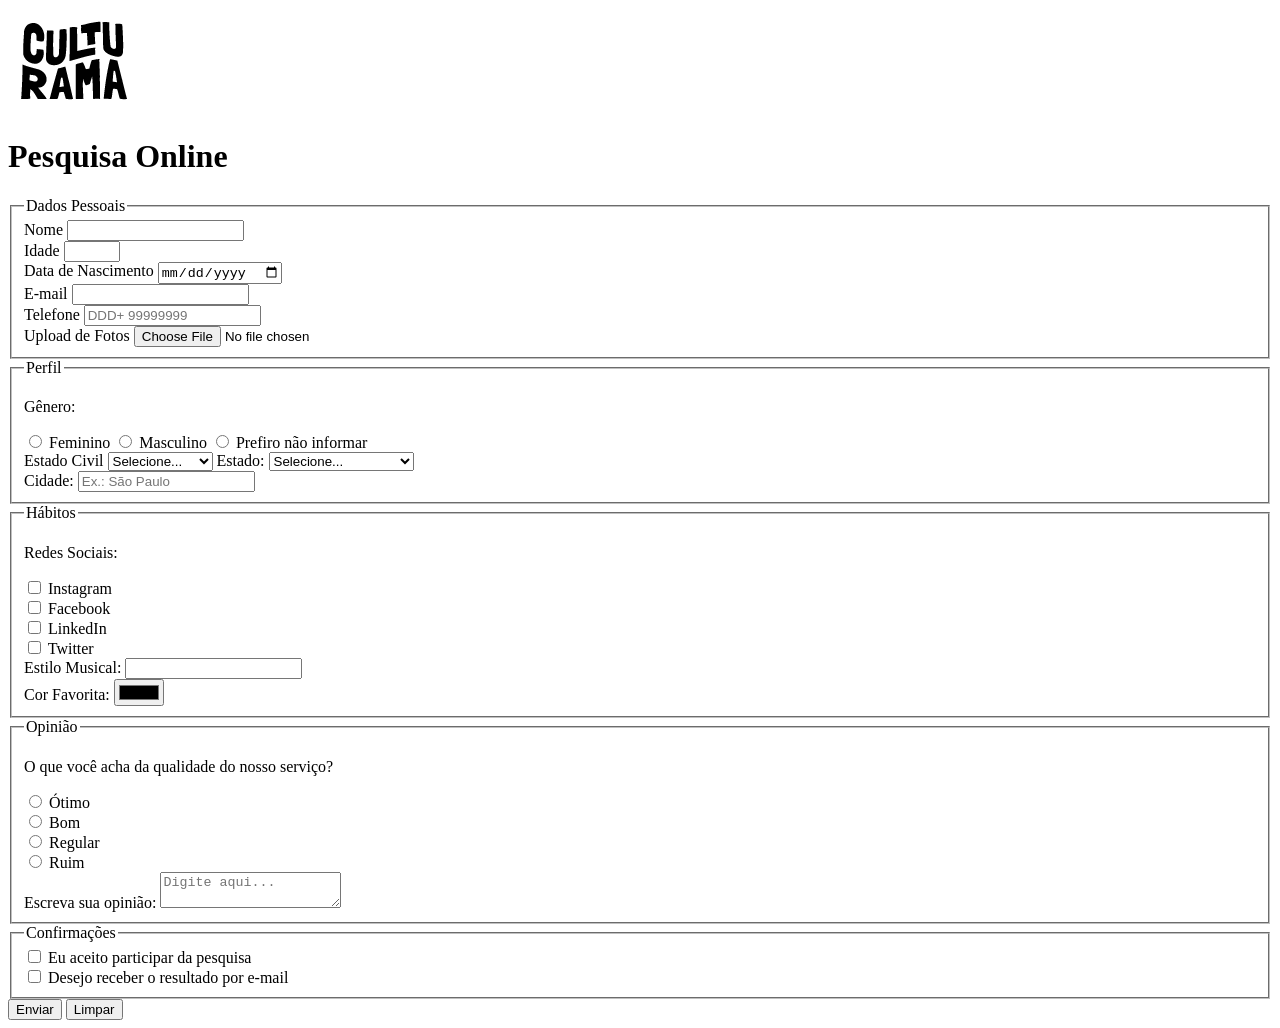
==== index.html @ b5510921 "Adiciona familias de fontes" ====
<!DOCTYPE html>
<html lang="pt-BR">
<head>
    <meta charset="UTF-8">
    <meta name="viewport" content="width=device-width, initial-scale=1.0">
    <link rel="icon" href="img/culturama-favico.png">
    <link rel="stylesheet" href="css/style.css">
    <link rel="preconnect" href="https://fonts.googleapis.com">
    <link rel="preconnect" href="https://fonts.gstatic.com" crossorigin>
    <link href="https://fonts.googleapis.com/css2?family=Fjalla+One&family=Work+Sans&display=swap" rel="stylesheet">

    <title>Pesquisa Culturama</title>
</head>
<body>
    <header>
        <img src="img/logo-culturama.png" alt="Logo Culturama">
        <h1>Pesquisa Online</h1>
    </header>
    <section> 
        <form action="" method="get">
            <fieldset>
                <legend>Dados Pessoais </legend>
                 <!-- DADOS PESSOAIS -->
            <label for="name">Nome</label>
            <input id="name" type="text" name="userName" required>
             <br>
            <label for="age">Idade</label>
            <input id="age" type="number" name="age" min="12" max="100"  required>
            <br>
            <label for="birthDate">Data de Nascimento</label>
            <input id="birthDate" type="date" name="userBirthDate">
             <br>
            <label for="email">E-mail</label>
            <input id="email" type="email" name="userEmail" required>
             <br>
            <label for="phoneNumber">Telefone</label>
            <input id="phoneNumber" type="tel" name="userPhoneNumber" pattern="[0-9] {11}" placeholder="DDD+ 99999999">
            <br>
            <label for="image">Upload de Fotos</label> 
            <input id="image" type="file" accept="image/*" name="userImage">
            </fieldset>

            <fieldset>
                <legend>Perfil</legend>
            
                 <p>Gênero:</p>
                <input id="fem" type="radio" name="userGender" value="Feminino">
                <label for="fem">Feminino</label>
                <input id="masc" type="radio" name="userGender" value="Masculino">
                <label for="masc">Masculino</label>
                <input id="notInformed" type="radio" name="userGender" value="notInformed">
                <label for="notInformed">Prefiro não informar</label>
                <br>

                <label for="maritalStatus">Estado Civil</label>
                <select id="maritalStatus" name="userMaritalStatus">
                    <option value="notInformed">Selecione...</option>
                    <option value="solteiro">Solteiro(a)</option>
                    <option value="casado">Casado(a)</option>
                    <option value="divorciado">Divorciado(a)</option>
                    <option value="uniao estavel">União Estável</option>
                </select>

                <label for="state">Estado:</label>
                <select id="state" name="userState">
                   <option value="notInformed">Selecione...</option>
                   <option value="Acre">Acre</option>
                   <option value="Alagoas">Alagoas</option>
                   <option value="Amapá">Amapá</option>
                   <option value="Amazonas">Amazonas</option>
                   <option value="Bahia">Bahia</option>
                   <option value="Ceará">Ceará</option>
                   <option value="Distrito Federal">Distrito Federal</option>
                   <option value="Espirito Santo">Espirito Santo</option>
                   <option value="Goiás">Goiás</option>
                   <option value="Maranhão">Maranhão</option>
                   <option value="Mato Grosso do Sul">Mato Grosso do Sul</option>
                   <option value="Mato Grosso">Mato Grosso</option>
                   <option value="Minas Gerais">Minas Gerais</option>
                   <option value="Pará">Pará</option>
                   <option value="Paraíba">Paraíba</option>
                   <option value="Paraná">Paraná</option>
                   <option value="Pernambuco">Pernambuco</option>
                   <option value="Piauí">Piauí</option>
                   <option value="Rio de Janeiro">Rio de Janeiro</option>
                   <option value="Rio Grande do Norte">Rio Grande do Norte</option>
                   <option value="Rio Grande do Sul">Rio Grande do Sul</option>
                   <option value="Rondônia">Rondônia</option>
                   <option value="Roraima">Roraima</option>
                   <option value="Santa Catarina">Santa Catarina</option>
                   <option value="São Paulo">São Paulo</option>
                   <option value="Sergipe">Sergipe</option>
                   <option value="Tocantins">Tocantins</option>
                 </select>
                <br>
                <label for="city">Cidade:</label>
                <input id="city" type="text" name="userCity" autocomplete="address-level2" placeholder="Ex.: São Paulo">

            </fieldset>

            <fieldset>
                <legend>Hábitos</legend>
                <p>Redes Sociais:</p>
                <input id="instagram" type="checkbox" name="social" value="instagram">
                <label for="instagram">Instagram</label>
                <br>
                <input id="facebook" type="checkbox" name="social" value="facebook">
                <label for="facebook">Facebook</label>
                <br>
                <input id="linkedin" type="checkbox" name="social" value="linkedin">
                <label for="linkedin">LinkedIn</label>
                <br>
                <input id="twitter" type="checkbox" name="social" value="twitter">
                <label for="twitter">Twitter</label>
                <br>

                <label for="musicStyle">Estilo Musical:</label>
                <input list="styleTypes" id="musicStyle" name="userMusicStyle" type="text">
                <datalist id="styleTypes">
                    <option value="Rock">Rock</option>
                    <option value="Pop">Pop</option>
                    <option value="Samba">Samba</option>
                    <option value="Sertanejo">Sertanejo</option>
                </datalist>
                <br>

                <label for="favoriteColor">Cor Favorita:</label>
                <input type="color" id="favoriteColor" name="userFavoriteColor">
            </fieldset>

            <fieldset>
                <legend>Opinião</legend>
                <p>O que você acha da qualidade do nosso serviço?</p>

                <input type="radio" id="otimo" name="userServiceOption" value="otimo">
                <label for="otimo">Ótimo</label>
                <br>
                <input type="radio" id="bom" name="userServiceOption" value="bom">
                <label for="bom">Bom</label>
                <br>
                <input type="radio" id="regular" name="userServiceOption" value="regular">
                <label for="regular">Regular</label>
                <br>
                <input type="radio" id="ruim" name="userServiceOption" value="ruim">
                <label for="ruim">Ruim</label>
                <br>

                <label for="comment">Escreva sua opinião:</label>
                <textarea id="comment" name="userComment"  placeholder="Digite aqui..."></textarea>
            </fieldset>

            <fieldset>
                <legend>Confirmações</legend>
                <input type="checkbox" name="userLgpd" id="userLgpdTerm" value="accepted" required>
                <label for="userLgpdTerm">Eu aceito participar da pesquisa</label>
                 <br>
                <input type="checkbox" name="userGetResult" id="getResult" value="accepted">
                <label for="getResult">Desejo receber o resultado por e-mail</label>
            </fieldset>



            
            <button type="submit">Enviar</button>
            <button type="reset">Limpar</button>

        </form>
    </section>


</body>
</html>
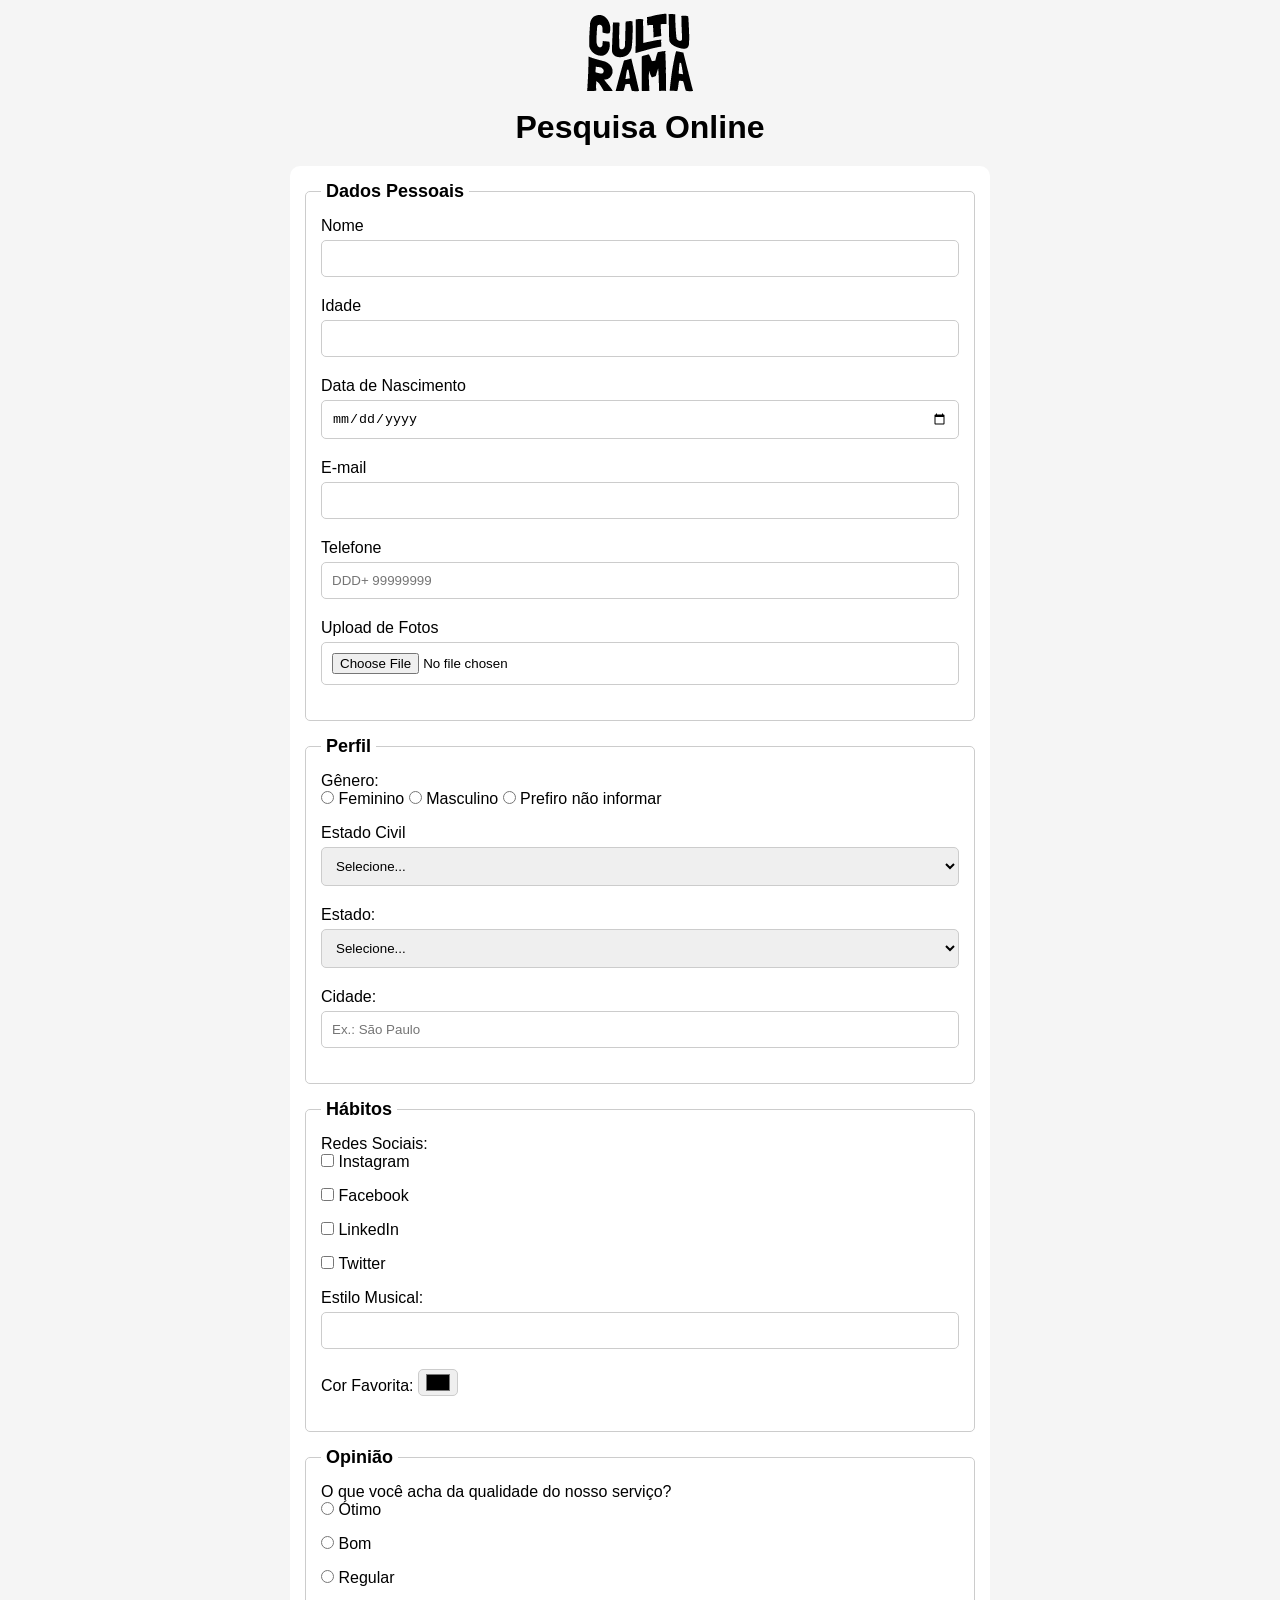
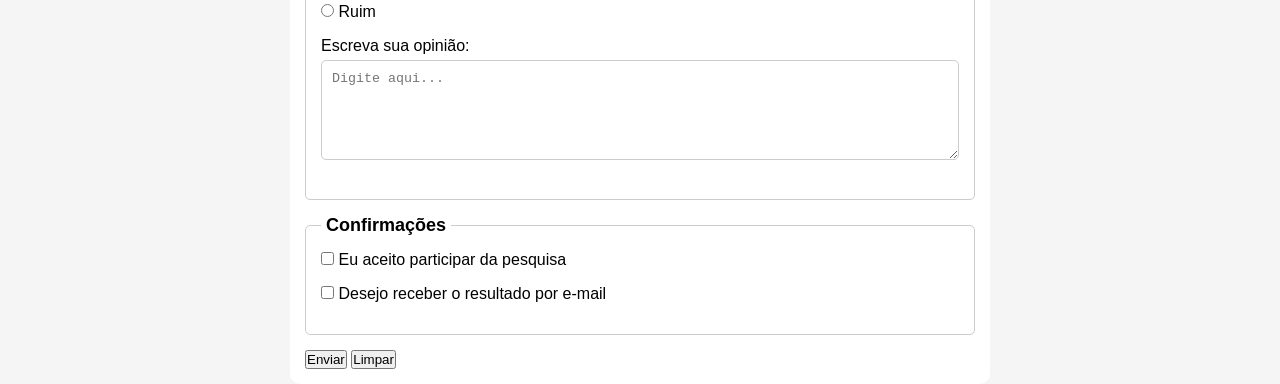
==== commit 5233de68: "Adiciona estilos" ====
--- a/index.html
+++ b/index.html
@@ -12,7 +12,8 @@
     <title>Pesquisa Culturama</title>
 </head>
 <body>
-    <header>
+    <main>
+        <header>
         <img src="img/logo-culturama.png" alt="Logo Culturama">
         <h1>Pesquisa Online</h1>
     </header>
@@ -166,6 +167,8 @@
 
         </form>
     </section>
+    </main>
+    
 
 
 </body>
--- a/css/style.css
+++ b/css/style.css
@@ -0,0 +1,71 @@
+*{
+    margin: 0;
+    padding: 0;
+    box-sizing: border-box;
+}
+
+body{
+    background-color: #f5f5f5;  
+    font-family: "Work Sans", sans-serif;
+}
+
+main{
+    width: 100%;
+    max-width: 700px;
+    margin: 0 auto;
+}
+
+header{
+    text-align: center;
+    margin-bottom: 20px;
+}
+
+h1{
+    font-family: Fjalla One, sans-serif;
+}
+
+form{
+    background-color:#ffffff;
+    padding: 15px;
+    border-radius: 10px;
+}
+fieldset{
+    padding:15px;
+    border: 1px solid #cccccc;
+    border-radius: 5px;
+    margin-bottom: 15px;
+}
+
+legend{
+    font-weight: bold;
+    font-size: 18px;
+    padding: 0 5px;
+}
+
+label{
+    display: inline-block;
+    margin-bottom: 5px;
+}
+
+input, select, textarea{
+    width: 100%;
+    padding: 10px;
+    margin-bottom: 20px;
+    border: 1px solid #cccccc;
+    border-radius: 5px;
+}
+
+textarea{
+    min-height: 100px;
+}
+
+input[type="radio"],
+input[type="checkbox"]{
+    width: auto;
+    
+}
+
+input[type="color"]{
+    width: 40px;
+    padding: 0 5px;
+}
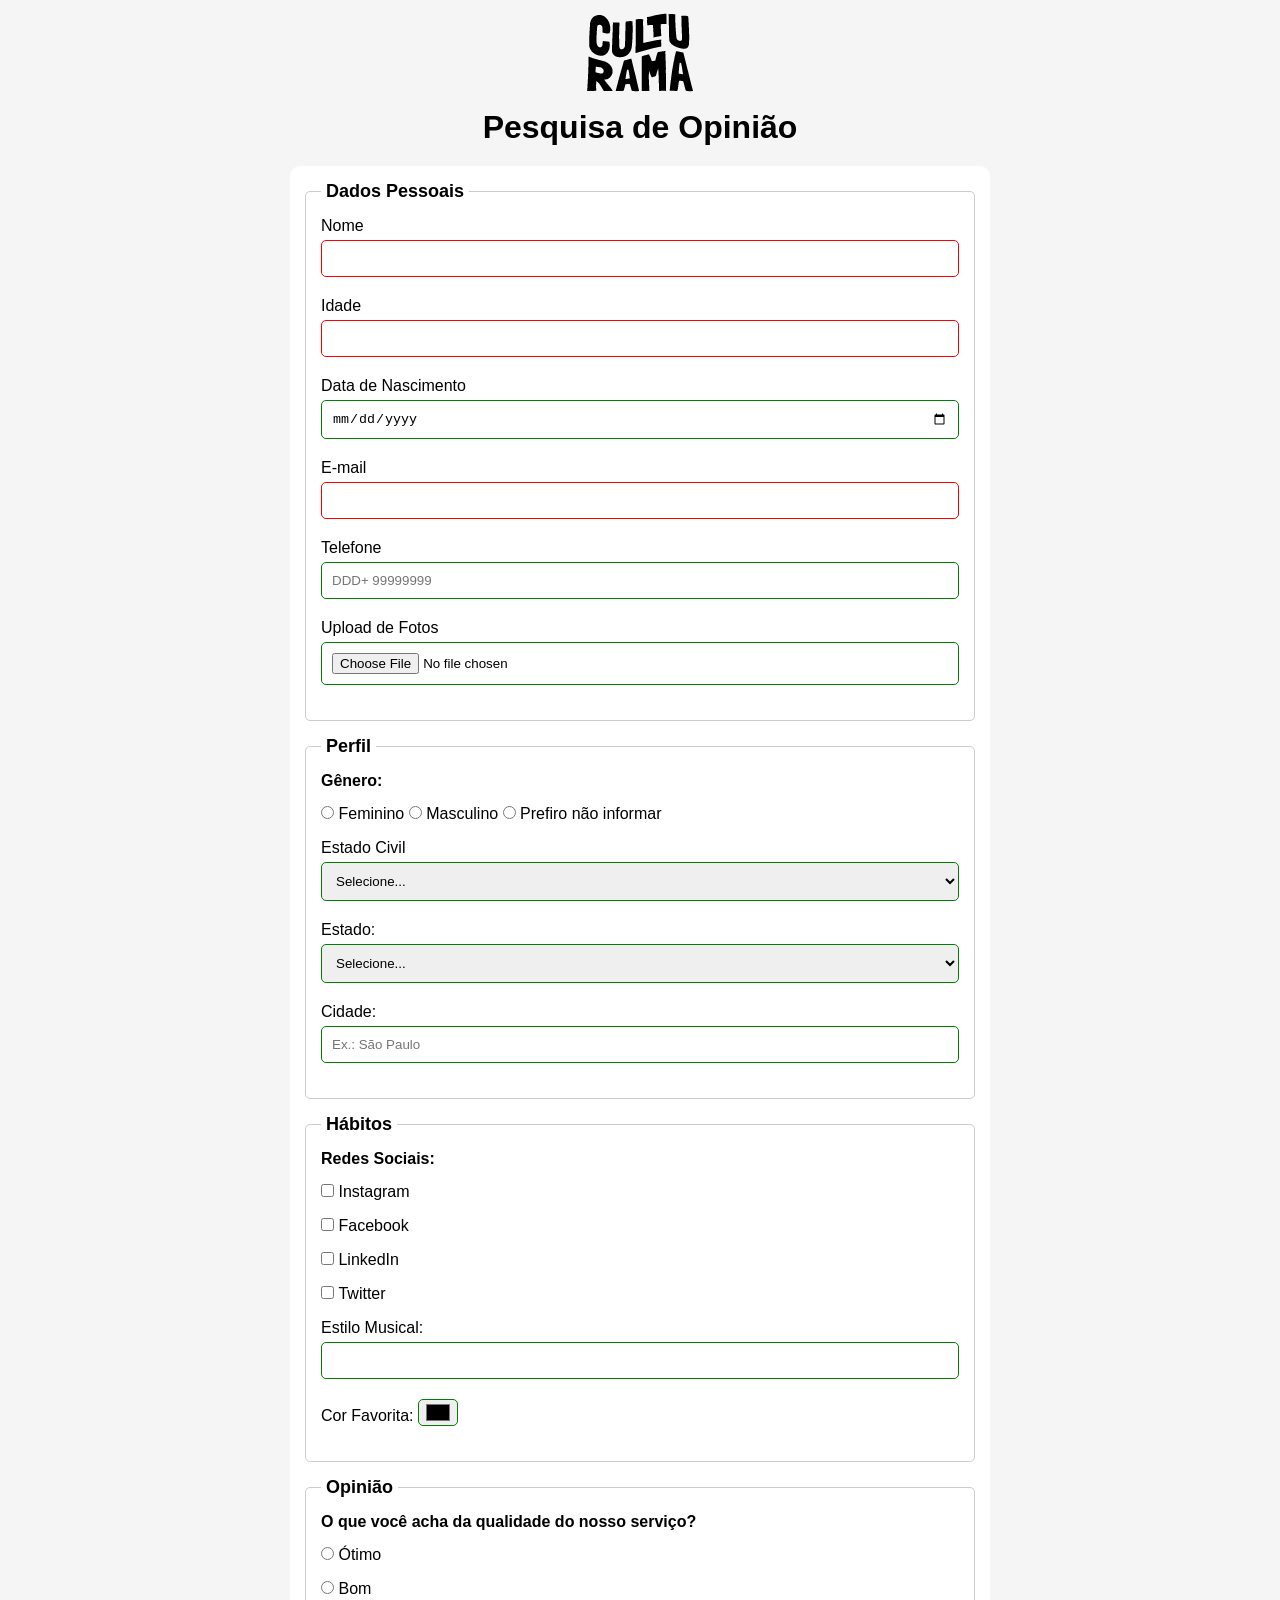
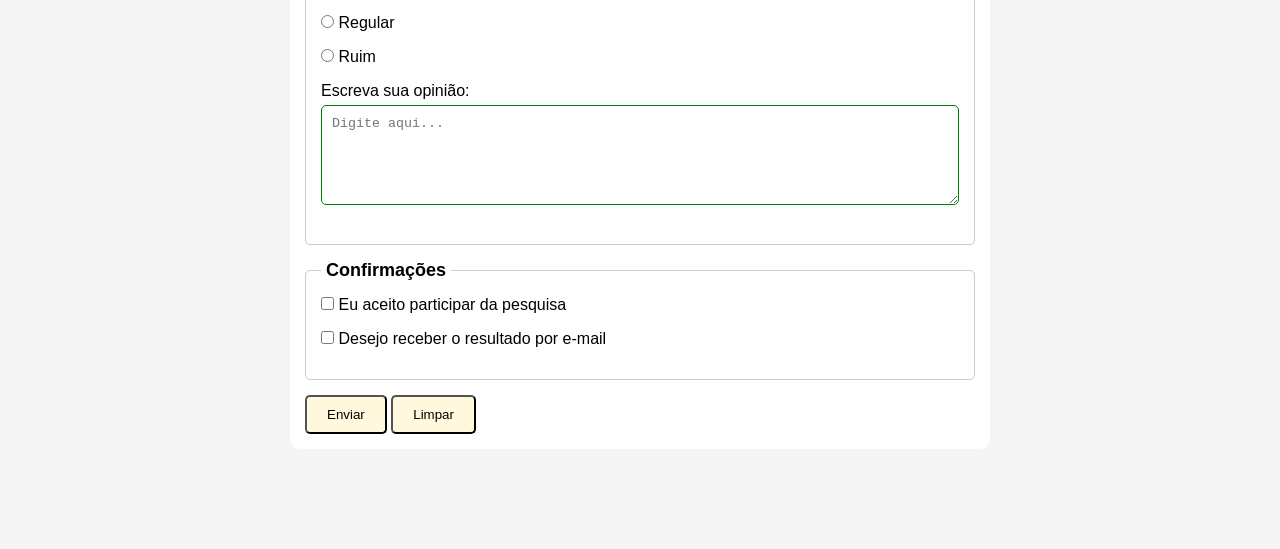
==== commit 1d9c9155: "Adiciona estilos" ====
--- a/index.html
+++ b/index.html
@@ -15,7 +15,7 @@
     <main>
         <header>
         <img src="img/logo-culturama.png" alt="Logo Culturama">
-        <h1>Pesquisa Online</h1>
+        <h1>Pesquisa de Opinião</h1>
     </header>
     <section> 
         <form action="" method="get">
--- a/css/style.css
+++ b/css/style.css
@@ -28,6 +28,7 @@
     background-color:#ffffff;
     padding: 15px;
     border-radius: 10px;
+    margin-bottom: 100px;
 }
 fieldset{
     padding:15px;
@@ -45,6 +46,11 @@
 label{
     display: inline-block;
     margin-bottom: 5px;
+}
+
+p{
+    margin-bottom: 15px;
+    font-weight: bold;
 }
 
 input, select, textarea{
@@ -68,4 +74,33 @@
 input[type="color"]{
     width: 40px;
     padding: 0 5px;
+}
+
+input:invalid,
+select:invalid,
+textarea:invalid {
+  border-color: red;
+}
+
+input:valid,
+select:valid,
+textarea:valid {
+  border-color: green;
+}
+
+button{
+    background-color:cornsilk;
+    color: black;
+    padding: 10px 20px;
+    border: 1 px solid #cccccc;
+    border-radius: 5px;
+    cursor: pointer; 
+}
+
+button[type="submit"]:hover{
+    background-color: #45a049;
+}
+
+button[type="reset"]:hover{
+    background-color: #f44336;
 }
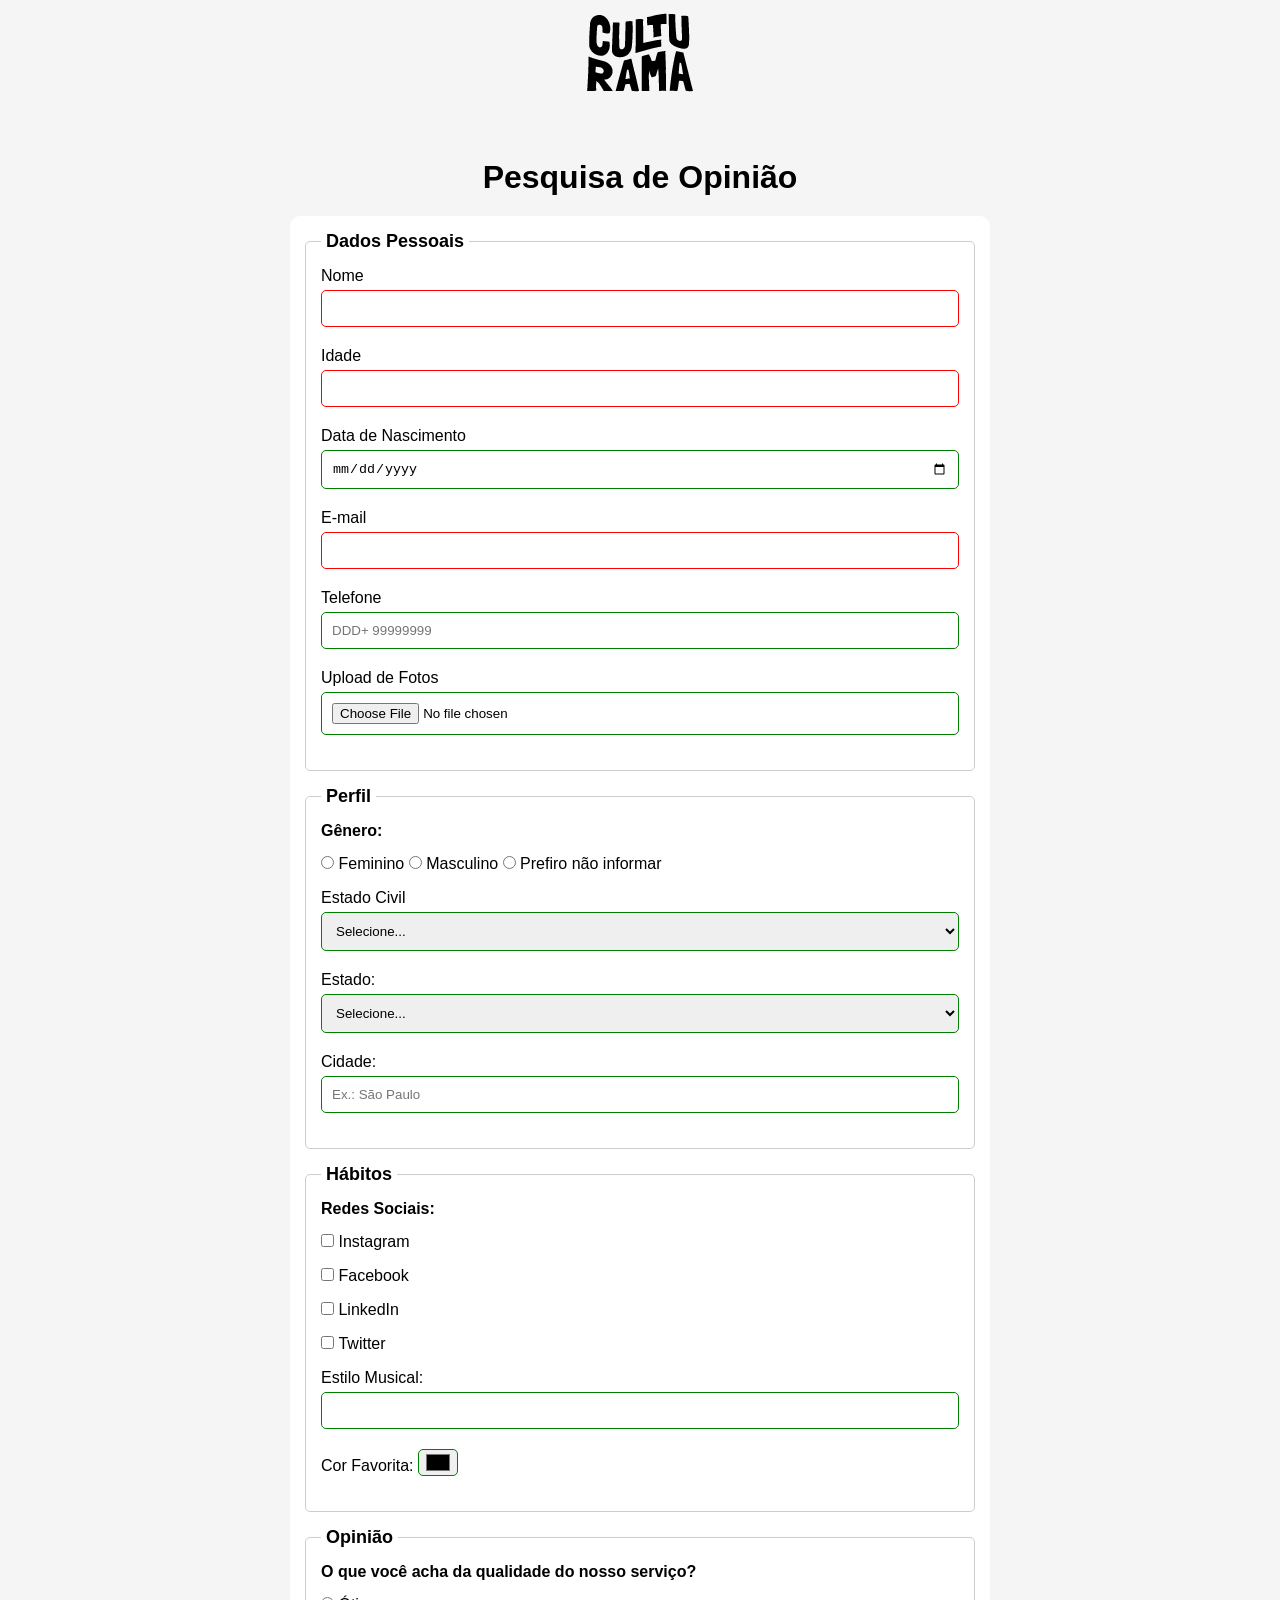
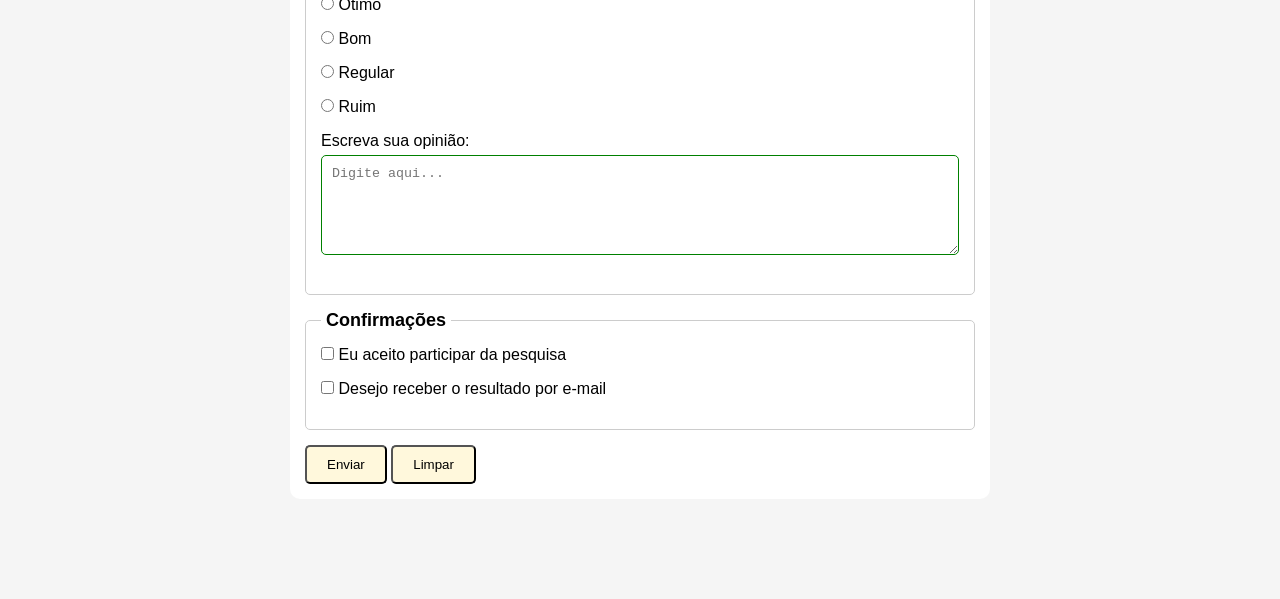
==== commit b5cd735d: "Adiciona pagina de sucesso" ====
--- a/index.html
+++ b/index.html
@@ -18,7 +18,7 @@
         <h1>Pesquisa de Opinião</h1>
     </header>
     <section> 
-        <form action="" method="get">
+        <form action="sucesso.html" method="post">
             <fieldset>
                 <legend>Dados Pessoais </legend>
                  <!-- DADOS PESSOAIS -->
--- a/css/style.css
+++ b/css/style.css
@@ -103,4 +103,9 @@
 
 button[type="reset"]:hover{
     background-color: #f44336;
+}
+
+h1{
+    text-align: center;
+    margin-top: 50px;
 }
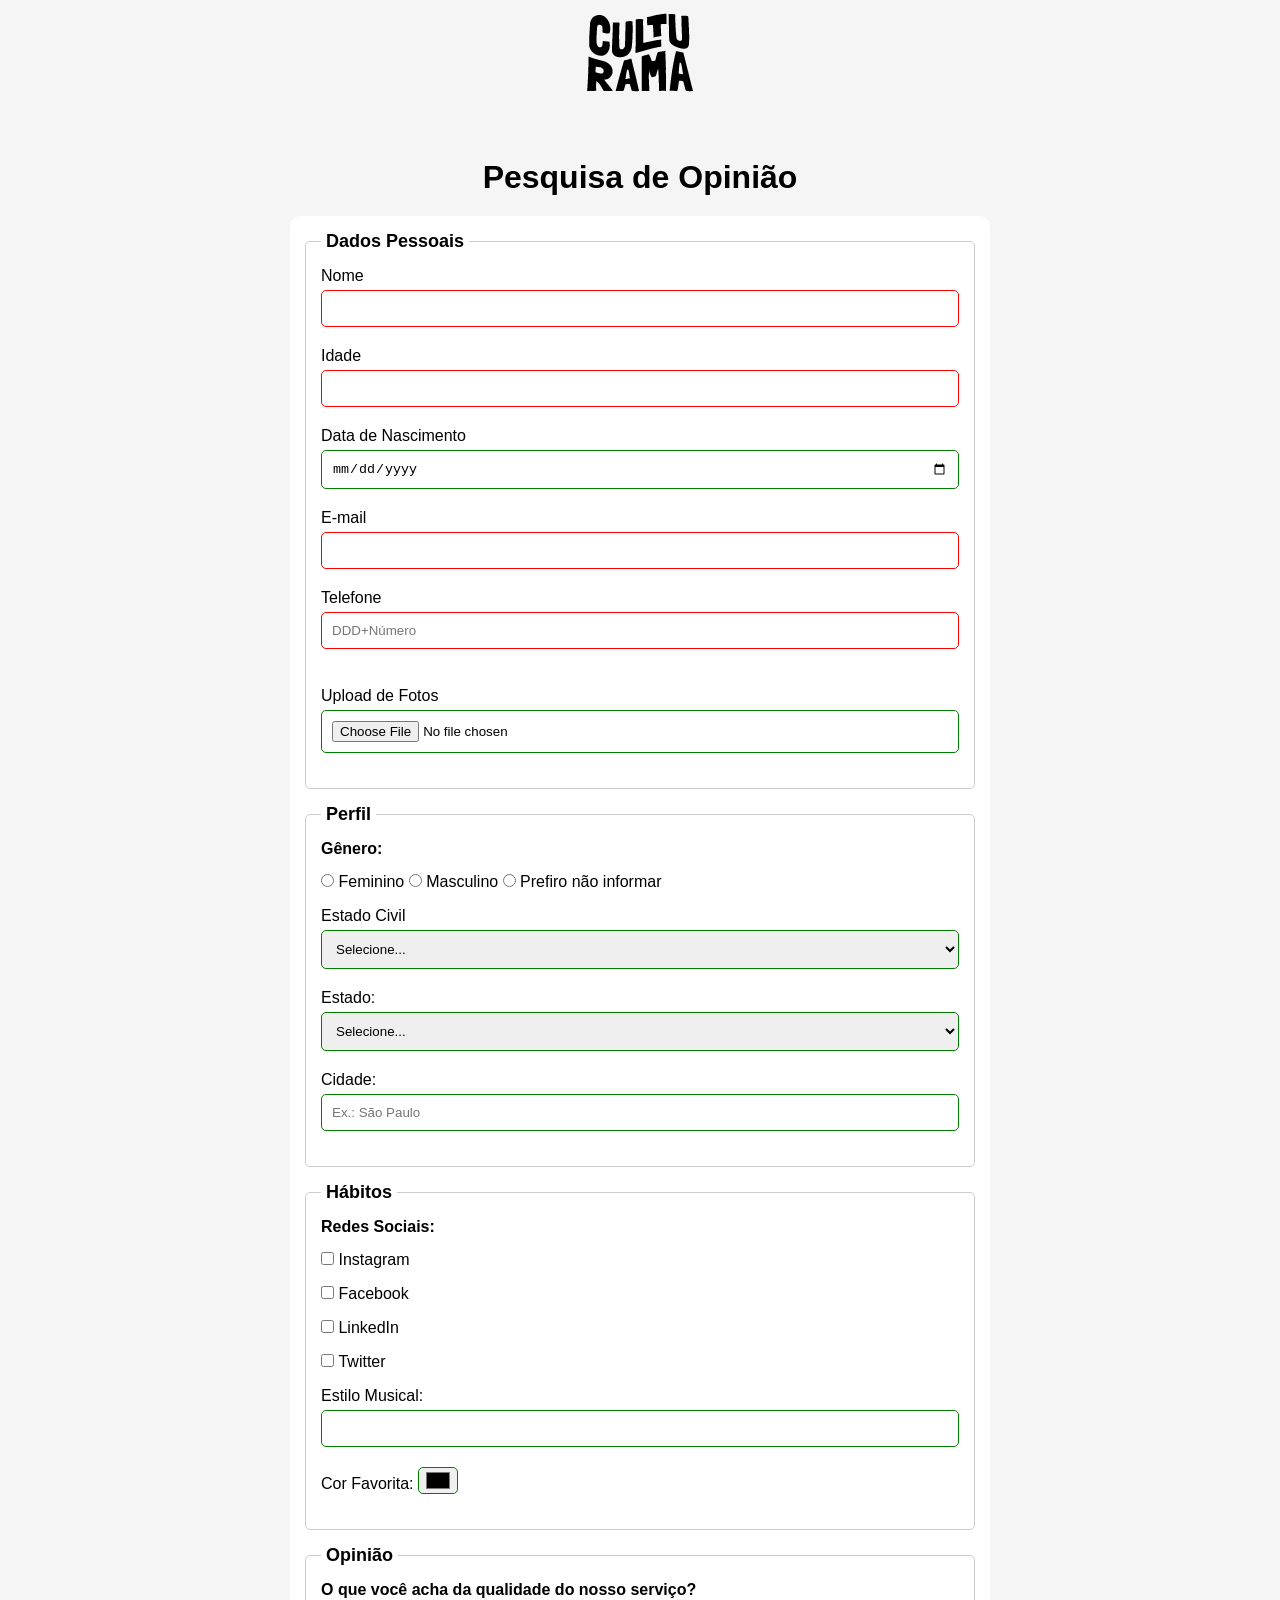
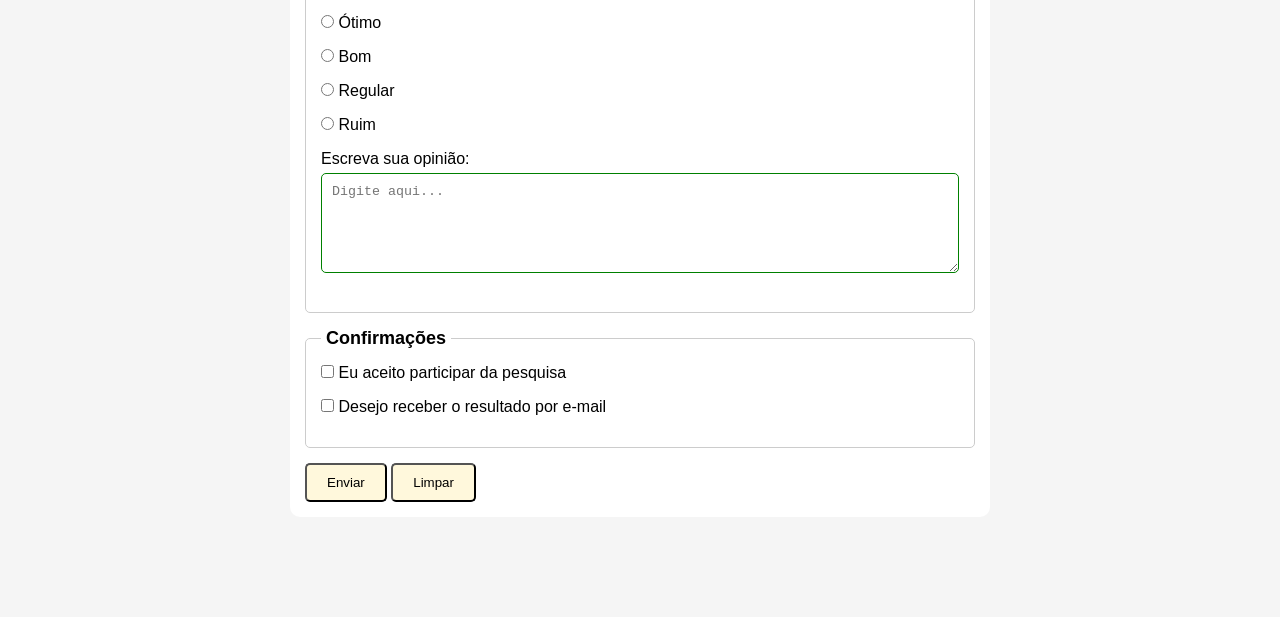
==== commit a55be52d: "Adiciona icon" ====
--- a/index.html
+++ b/index.html
@@ -18,7 +18,7 @@
         <h1>Pesquisa de Opinião</h1>
     </header>
     <section> 
-        <form action="sucesso.html" method="post">
+        <form action="sucesso.html" method="get">
             <fieldset>
                 <legend>Dados Pessoais </legend>
                  <!-- DADOS PESSOAIS -->
@@ -35,7 +35,8 @@
             <input id="email" type="email" name="userEmail" required>
              <br>
             <label for="phoneNumber">Telefone</label>
-            <input id="phoneNumber" type="tel" name="userPhoneNumber" pattern="[0-9] {11}" placeholder="DDD+ 99999999">
+            <input id="phoneNumber" type="tel" name="userPhoneNumber" pattern="[0-9]{11}" placeholder="DDD+Número" required>
+             <br>
             <br>
             <label for="image">Upload de Fotos</label> 
             <input id="image" type="file" accept="image/*" name="userImage">
--- a/css/style.css
+++ b/css/style.css
@@ -108,4 +108,4 @@
 h1{
     text-align: center;
     margin-top: 50px;
-}+}
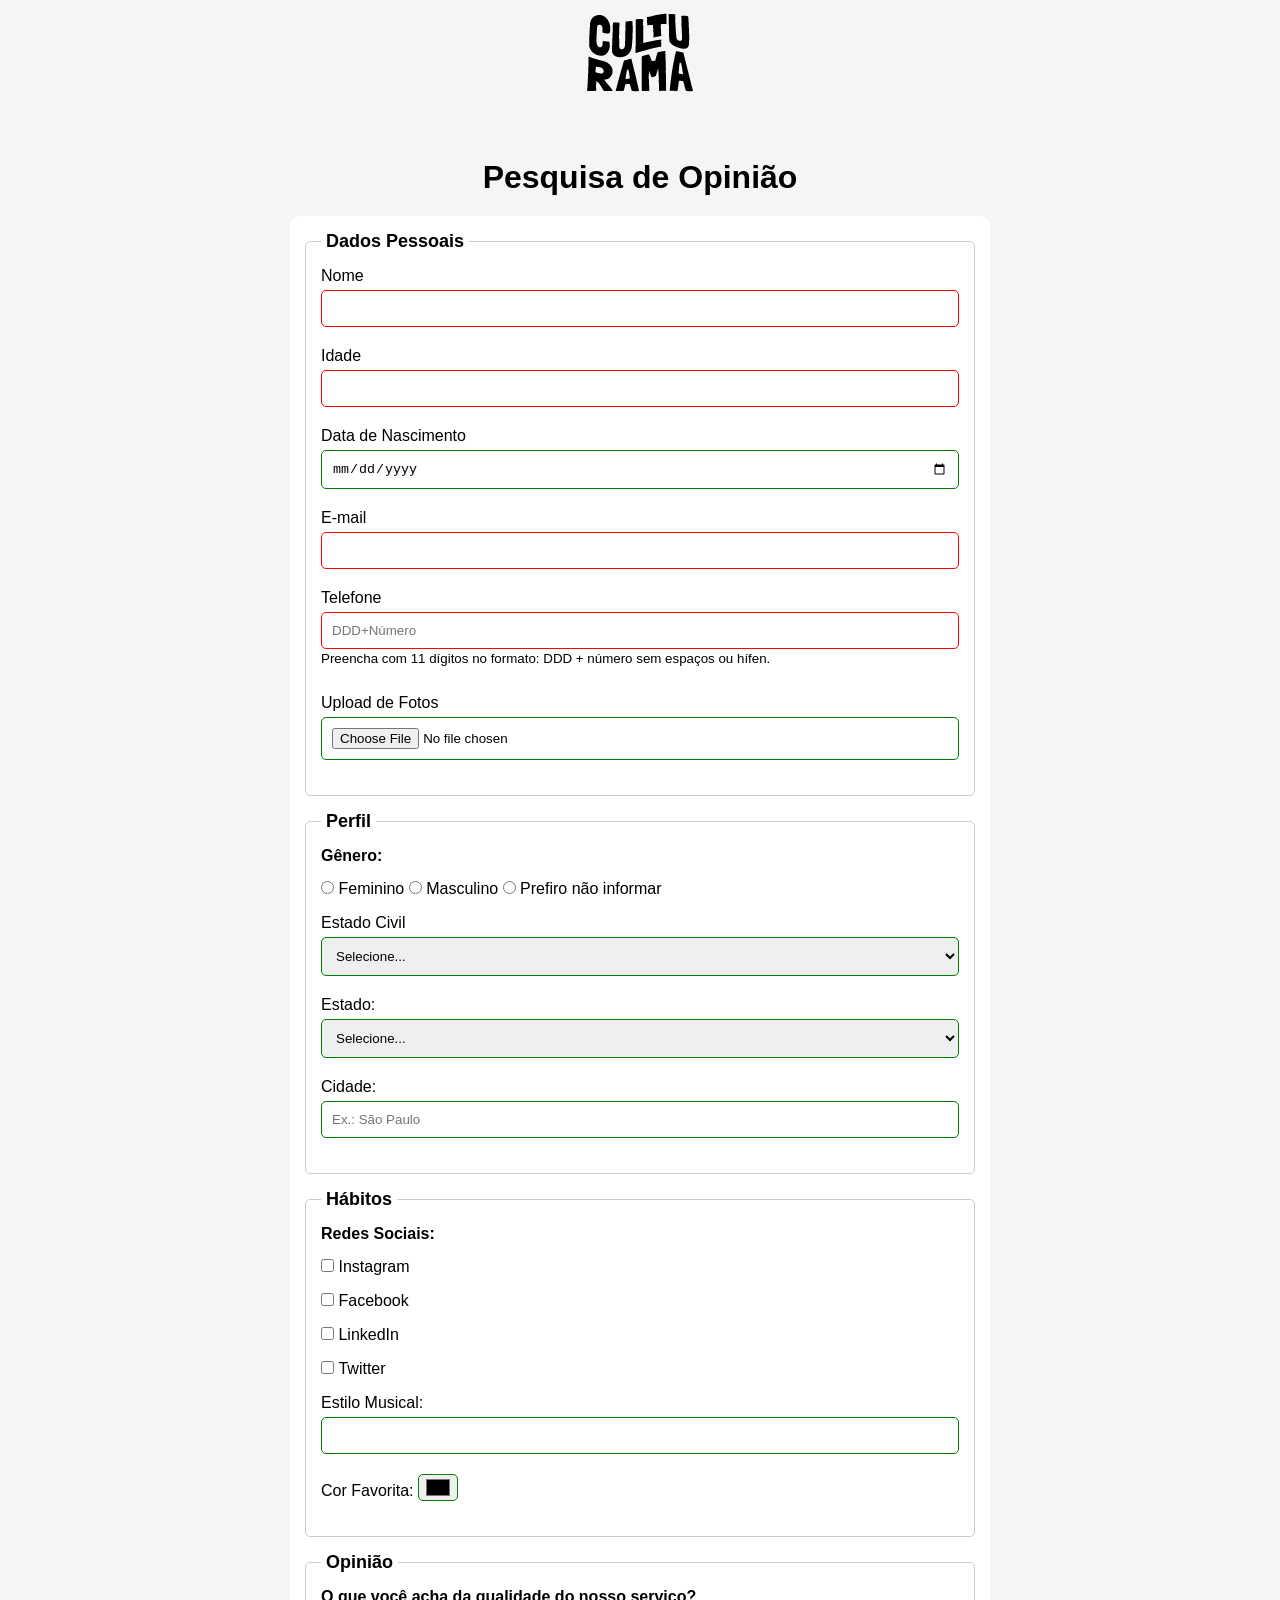
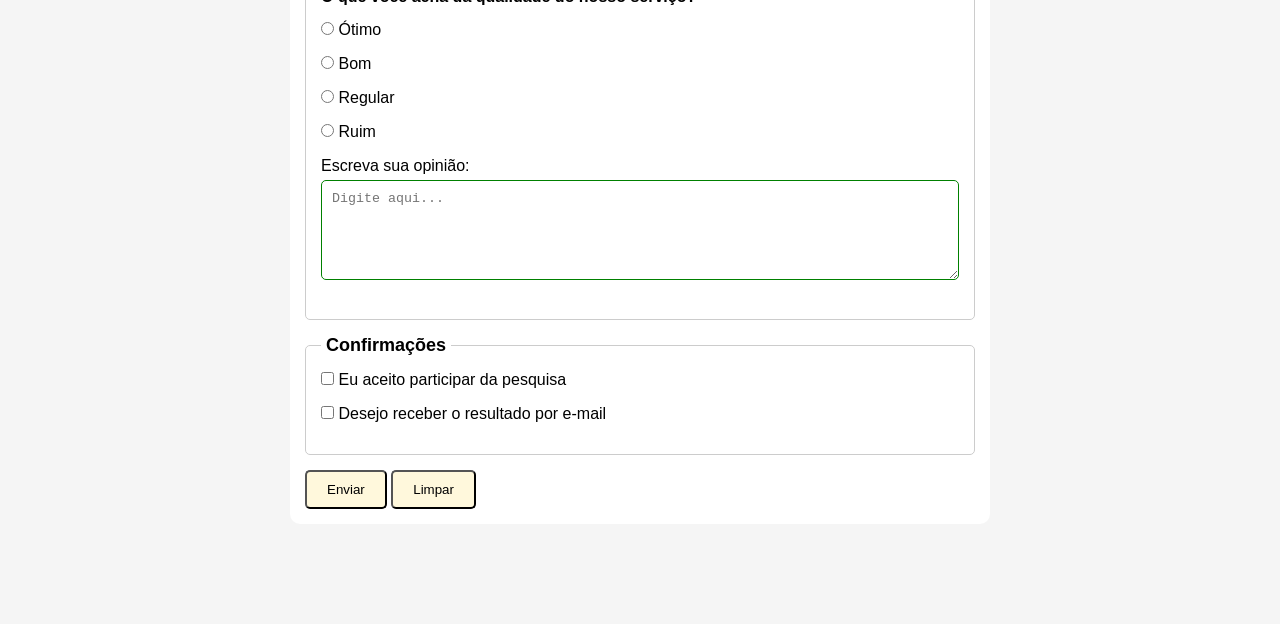
==== commit 28c09e37: "Adiciona aria ao campo de telefone" ====
--- a/index.html
+++ b/index.html
@@ -35,7 +35,8 @@
             <input id="email" type="email" name="userEmail" required>
              <br>
             <label for="phoneNumber">Telefone</label>
-            <input id="phoneNumber" type="tel" name="userPhoneNumber" pattern="[0-9]{11}" placeholder="DDD+Número" required>
+            <input id="phoneNumber" type="tel" name="userPhoneNumber" pattern="[0-9]{11}" placeholder="DDD+Número" aria-describedby="phoneHelp" required>
+            <small id="phoneHelp">Preencha com 11 dígitos no formato: DDD + número sem espaços ou hífen.</small>
              <br>
             <br>
             <label for="image">Upload de Fotos</label> 
--- a/css/style.css
+++ b/css/style.css
@@ -46,6 +46,15 @@
 label{
     display: inline-block;
     margin-bottom: 5px;
+}
+
+input[type="tel"] {
+    margin-bottom: 0;
+}
+
+small{
+    margin-bottom: 10px;
+    display: inline-block;
 }
 
 p{
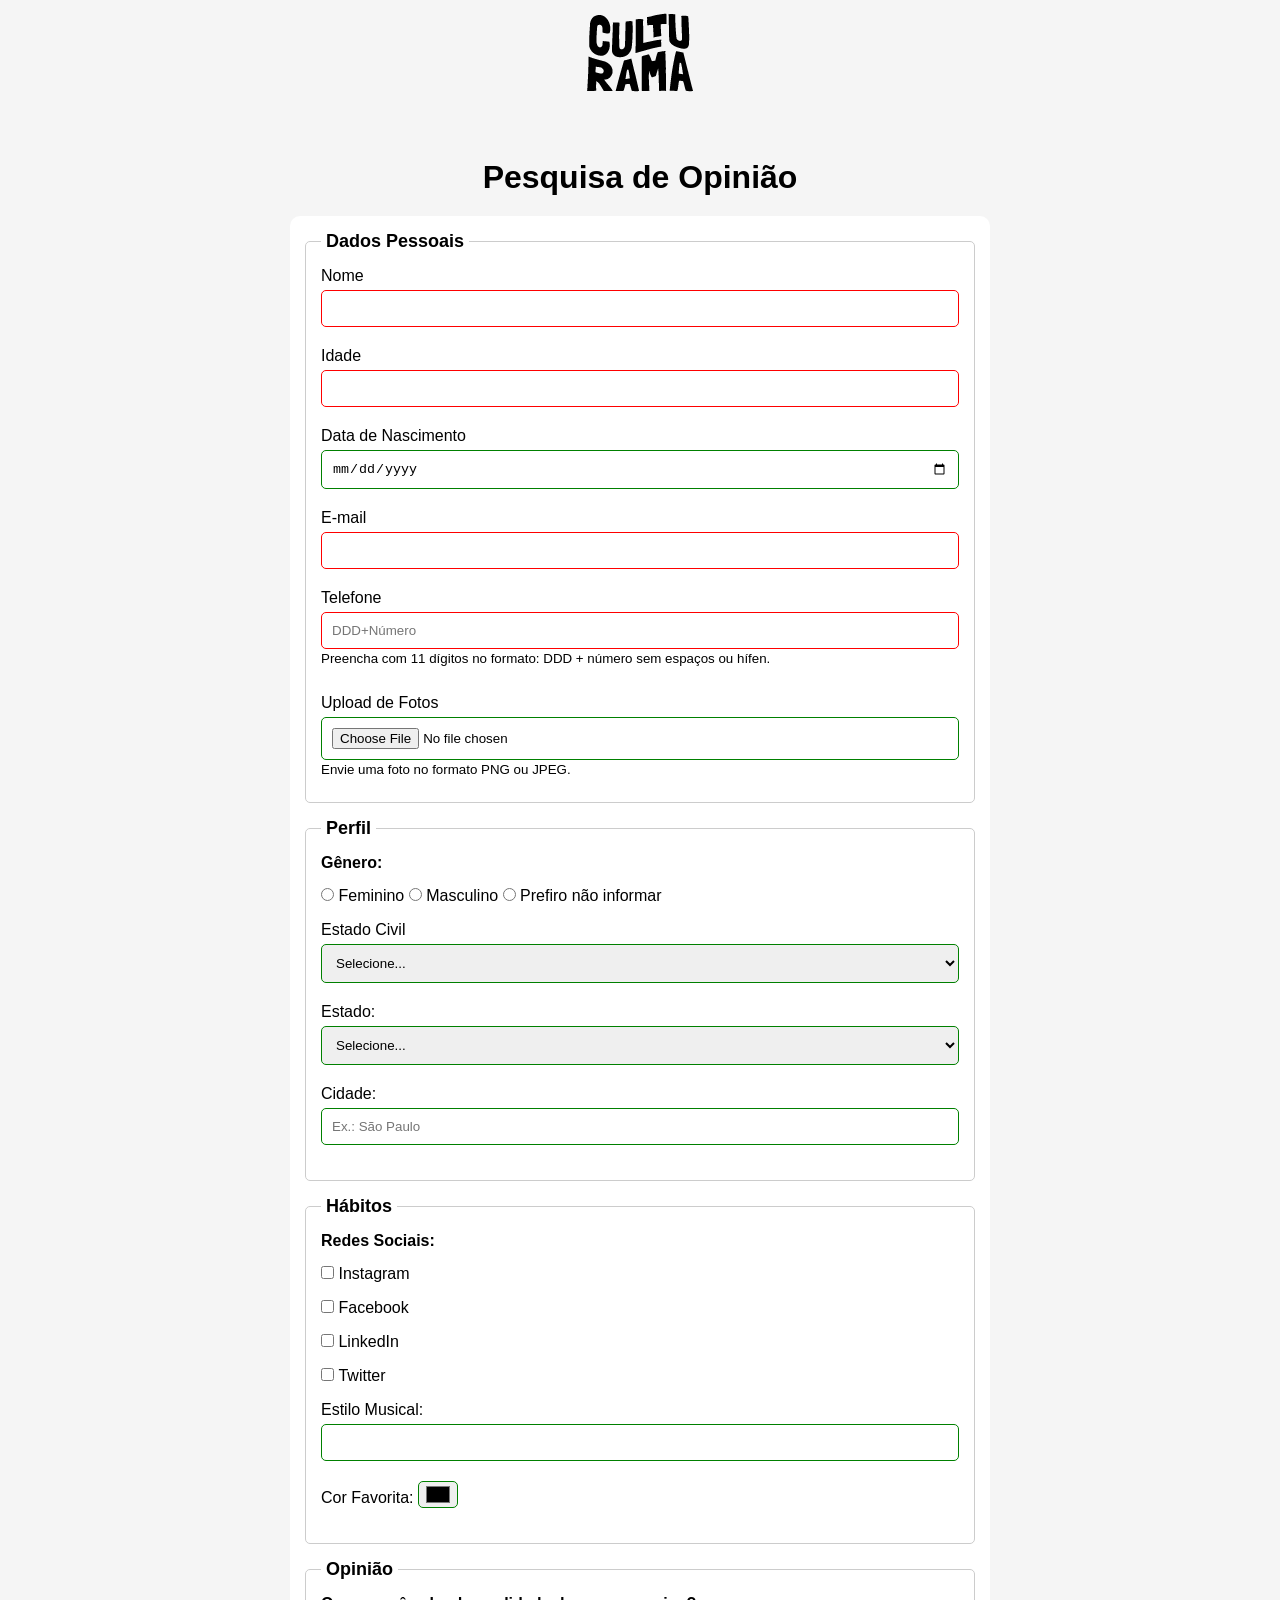
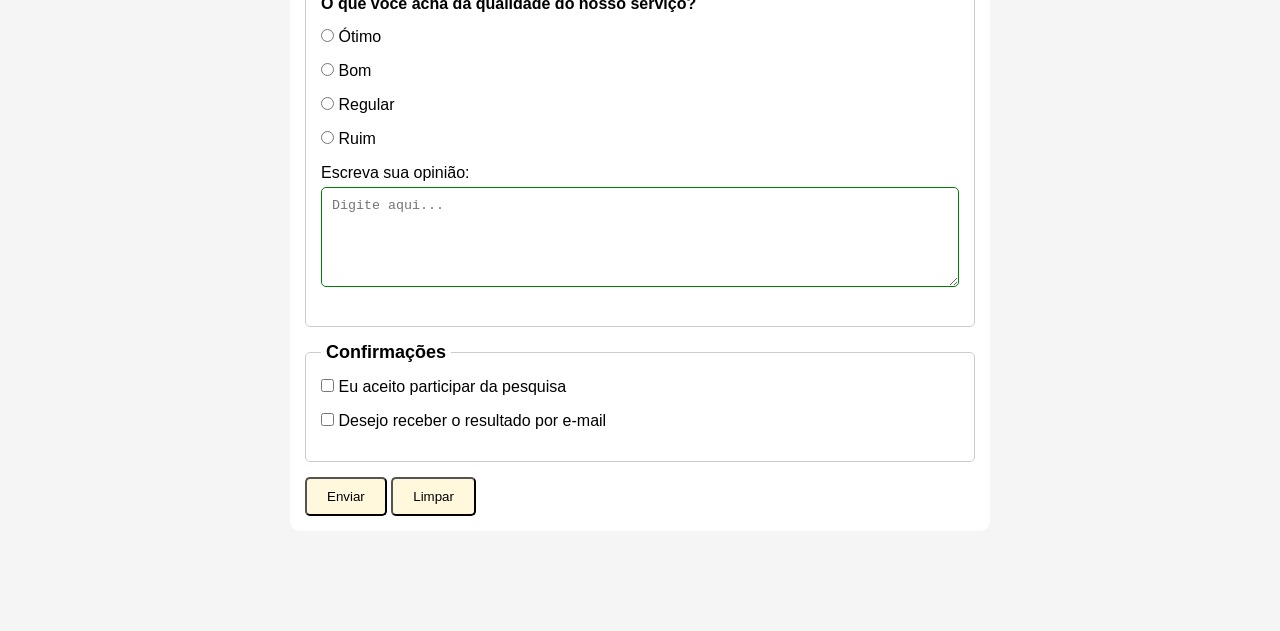
==== commit 3ab0f092: "Adiciona instrucoes ao campo de upload de fotos" ====
--- a/index.html
+++ b/index.html
@@ -40,7 +40,8 @@
              <br>
             <br>
             <label for="image">Upload de Fotos</label> 
-            <input id="image" type="file" accept="image/*" name="userImage">
+            <input id="image" type="file" accept="image/*" name="userImage" aria-describedby="imageHelp">
+            <small id="imageHelp">Envie uma foto no formato PNG ou JPEG.</small>
             </fieldset>
 
             <fieldset>
--- a/css/style.css
+++ b/css/style.css
@@ -48,7 +48,8 @@
     margin-bottom: 5px;
 }
 
-input[type="tel"] {
+input[type="tel"],
+input[type="file"] {
     margin-bottom: 0;
 }
 
